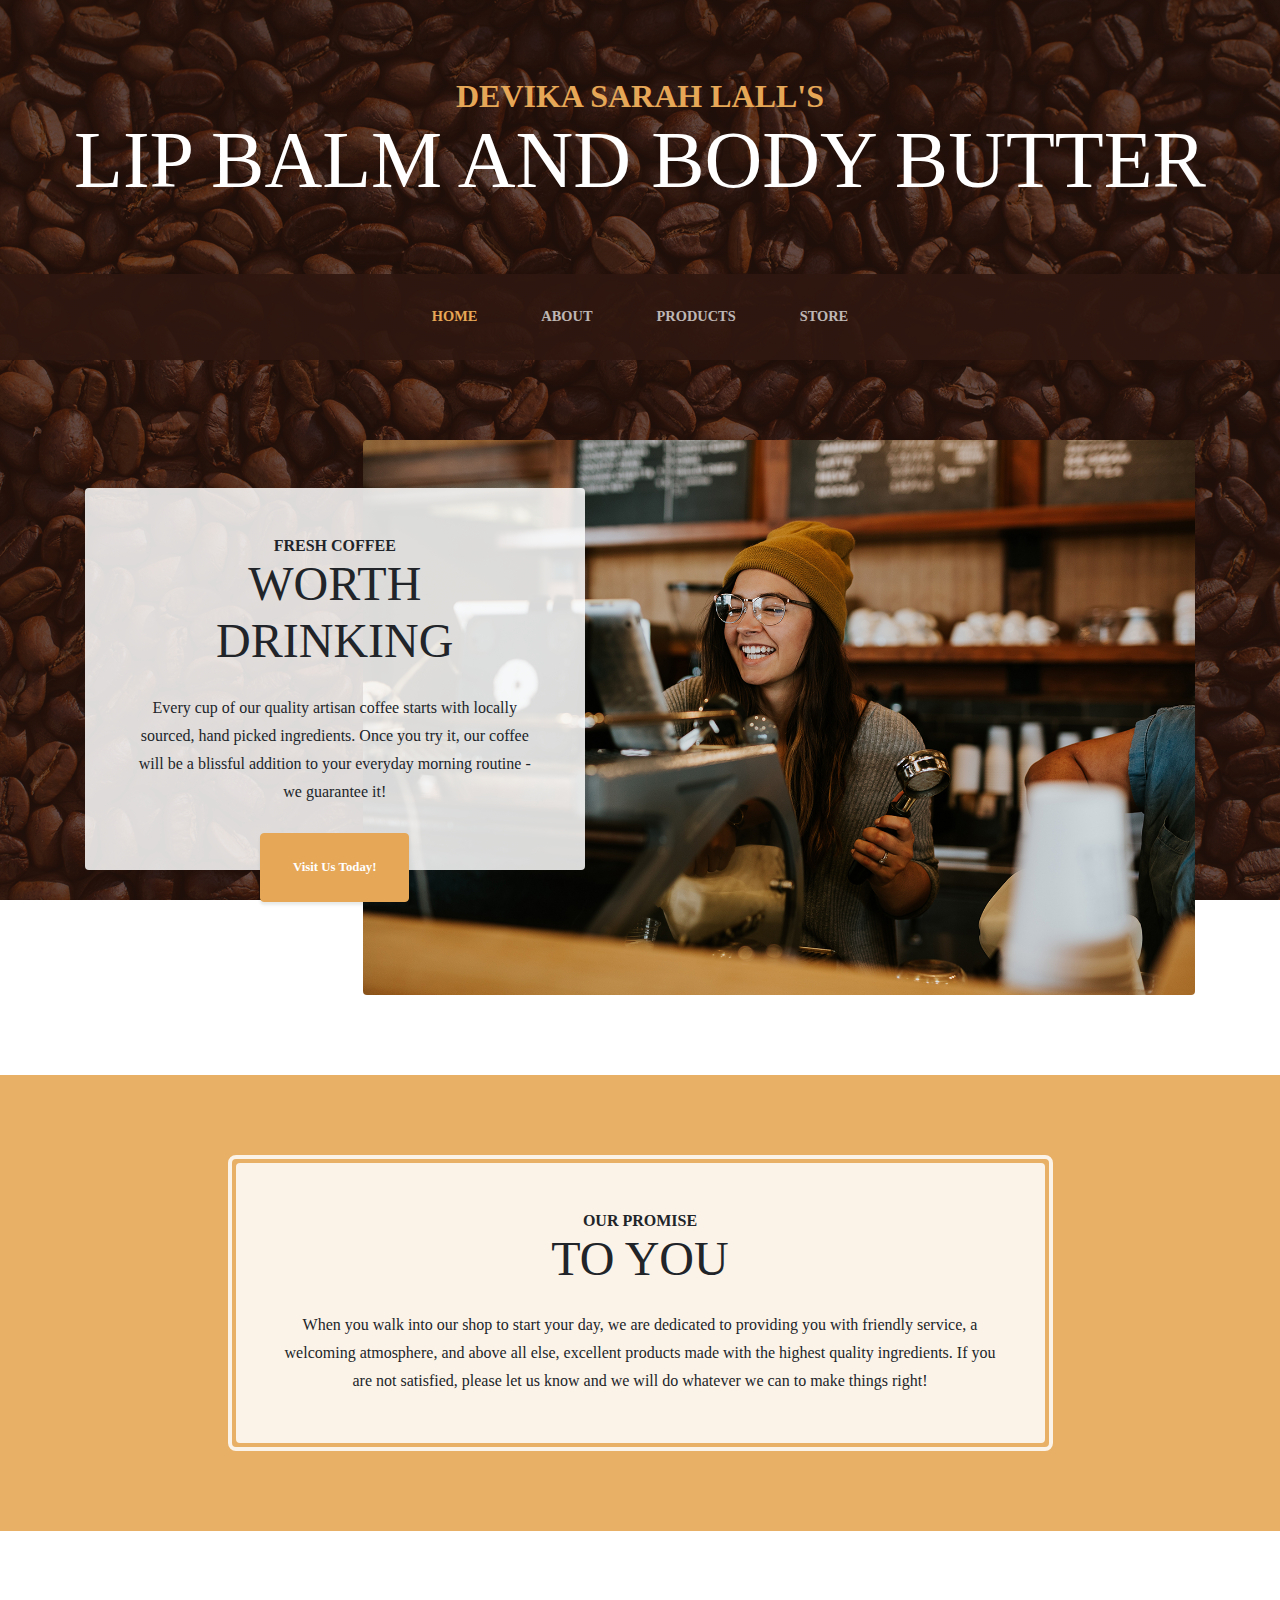
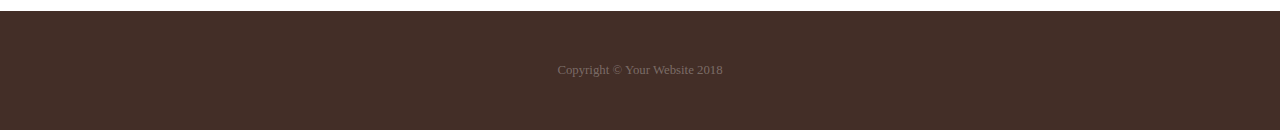
==== index.html @ 41c99a98 "Start templating" ====
<!DOCTYPE html>
<html>
  <head>
    <meta charset="UTF-8">
    <meta name="viewport" content="width=device-width, initial-scale=1">    
    <!-- Bootstrap CSS -->
    <link 
      rel="stylesheet" 
      href="https://maxcdn.bootstrapcdn.com/bootstrap/4.0.0/css/bootstrap.min.css" 
      integrity="sha384-Gn5384xqQ1aoWXA+058RXPxPg6fy4IWvTNh0E263XmFcJlSAwiGgFAW/dAiS6JXm" 
      crossorigin="anonymous">

      <!-- My CSS -->
      <link 
      rel="stylesheet" 
      href="assets/styles/style.css">
  
    <title>Devika's Lip Balm</title>

  </head>

  <body>
    <h1 class="site-heading text-center text-white d-none d-lg-block">
      <span class="site-heading-upper text-primary mb-3">Devika Sarah Lall's</span>
      <span class="site-heading-lower">Lip Balm and Body Butter</span>
    </h1>

    <!-- Navigation -->
    <nav class="navbar navbar-expand-lg navbar-dark py-lg-4" id="mainNav">
      <div class="container">
        <a class="navbar-brand text-uppercase text-expanded font-weight-bold d-lg-none" href="#">Start Bootstrap</a>
        <button class="navbar-toggler" type="button" data-toggle="collapse" data-target="#navbarResponsive" aria-controls="navbarResponsive" aria-expanded="false" aria-label="Toggle navigation">
          <span class="navbar-toggler-icon"></span>
        </button>
        <div class="collapse navbar-collapse" id="navbarResponsive">
          <ul class="navbar-nav mx-auto">
            <li class="nav-item active px-lg-4">
              <a class="nav-link text-uppercase text-expanded" href="index.html">Home
                <span class="sr-only">(current)</span>
              </a>
            </li>
            <li class="nav-item px-lg-4">
              <a class="nav-link text-uppercase text-expanded" href="about.html">About</a>
            </li>
            <li class="nav-item px-lg-4">
              <a class="nav-link text-uppercase text-expanded" href="products.html">Products</a>
            </li>
            <li class="nav-item px-lg-4">
              <a class="nav-link text-uppercase text-expanded" href="store.html">Store</a>
            </li>
          </ul>
        </div>
      </div>
    </nav>

    <section class="page-section clearfix">
      <div class="container">
        <div class="intro">
          <img class="intro-img img-fluid mb-3 mb-lg-0 rounded" src="assets/img/intro.jpg" alt="">
          <div class="intro-text left-0 text-center bg-faded p-5 rounded">
            <h2 class="section-heading mb-4">
              <span class="section-heading-upper">Fresh Coffee</span>
              <span class="section-heading-lower">Worth Drinking</span>
            </h2>
            <p class="mb-3">Every cup of our quality artisan coffee starts with locally sourced, hand picked ingredients. Once you try it, our coffee will be a blissful addition to your everyday morning routine - we guarantee it!
            </p>
            <div class="intro-button mx-auto">
              <a class="btn btn-primary btn-xl" href="#">Visit Us Today!</a>
            </div>
          </div>
        </div>
      </div>
    </section>

    <section class="page-section cta">
      <div class="container">
        <div class="row">
          <div class="col-xl-9 mx-auto">
            <div class="cta-inner text-center rounded">
              <h2 class="section-heading mb-4">
                <span class="section-heading-upper">Our Promise</span>
                <span class="section-heading-lower">To You</span>
              </h2>
              <p class="mb-0">When you walk into our shop to start your day, we are dedicated to providing you with friendly service, a welcoming atmosphere, and above all else, excellent products made with the highest quality ingredients. If you are not satisfied, please let us know and we will do whatever we can to make things right!</p>
            </div>
          </div>
        </div>
      </div>
    </section>

    <footer class="footer text-faded text-center py-5">
      <div class="container">
        <p class="m-0 small">Copyright &copy; Your Website 2018</p>
      </div>
    </footer>

  </body>
  <!-- jQuery -->
  <script 
    src="https://code.jquery.com/jquery-3.2.1.slim.min.js" 
    integrity="sha384-KJ3o2DKtIkvYIK3UENzmM7KCkRr/rE9/Qpg6aAZGJwFDMVNA/GpGFF93hXpG5KkN" 
    crossorigin="anonymous">
  </script>

  <!-- Popper.js -->
  <script 
    src="https://cdnjs.cloudflare.com/ajax/libs/popper.js/1.12.9/umd/popper.min.js" 
    integrity="sha384-ApNbgh9B+Y1QKtv3Rn7W3mgPxhU9K/ScQsAP7hUibX39j7fakFPskvXusvfa0b4Q" 
    crossorigin="anonymous">
  </script>

  <!-- Bootstrap JS -->
  <script 
    src="https://maxcdn.bootstrapcdn.com/bootstrap/4.0.0/js/bootstrap.min.js" 
    integrity="sha384-JZR6Spejh4U02d8jOt6vLEHfe/JQGiRRSQQxSfFWpi1MquVdAyjUar5+76PVCmYl" 
    crossorigin="anonymous">
  </script>

  <!-- My JS -->
  <script
    src="assets/scripts/script.js">
  </script>

</html>
---- assets/styles/style.css ----
body {
  font-family: 'Lora';
  background: linear-gradient(rgba(47, 23, 15, 0.65), rgba(47, 23, 15, 0.65)), url("../img/bg.jpg");
  background-attachment: fixed;
  background-position: center;
  background-size: cover;
}

h1,
h2,
h3,
h4,
h5,
h6 {
  font-family: 'Raleway';
}

p {
  line-height: 1.75;
}

.text-faded {
  color: rgba(255, 255, 255, 0.3);
}

.site-heading {
  margin-top: 5rem;
  margin-bottom: 5rem;
  text-transform: uppercase;
  line-height: 1;
  font-family: 'Raleway';
}

.site-heading .site-heading-upper {
  display: block;
  font-size: 2rem;
  font-weight: 800;
}

.site-heading .site-heading-lower {
  font-size: 5rem;
  font-weight: 100;
  line-height: 4rem;
}

.page-section {
  margin-top: 5rem;
  margin-bottom: 5rem;
}

.section-heading {
  text-transform: uppercase;
}

.section-heading .section-heading-upper {
  display: block;
  font-size: 1rem;
  font-weight: 800;
}

.section-heading .section-heading-lower {
  display: block;
  font-size: 3rem;
  font-weight: 100;
}

.bg-faded {
  background-color: rgba(255, 255, 255, 0.85);
}

#mainNav {
  background-color: rgba(47, 23, 15, 0.9);
  font-family: 'Raleway';
}

#mainNav .navbar-brand {
  color: #e6a756;
}

#mainNav .navbar-nav .nav-item .nav-link {
  color: rgba(255, 255, 255, 0.7);
  font-weight: 800;
}

#mainNav .navbar-nav .nav-item.active .nav-link {
  color: #e6a756;
}

@media (min-width: 992px) {
  #mainNav .navbar-nav .nav-item .nav-link {
    font-size: 0.9rem;
  }
  #mainNav .navbar-nav .nav-item .nav-link:hover {
    color: rgba(255, 255, 255, 0.4);
  }
  #mainNav .navbar-nav .nav-item.active .nav-link:hover {
    color: #e6a756;
  }
}

.btn-xl {
  font-weight: 700;
  font-size: 0.8rem;
  padding-top: 1.5rem;
  padding-bottom: 1.5rem;
  padding-left: 2rem;
  padding-right: 2rem;
}

.intro {
  position: relative;
}

@media (min-width: 992px) {
  .intro .intro-img {
    width: 75%;
    float: right;
  }
  .intro .intro-text {
    left: 0;
    width: 60%;
    margin-top: 3rem;
    position: absolute;
  }
  .intro .intro-text .intro-button {
    width: 100%;
    left: 0;
    position: absolute;
    bottom: -2rem;
  }
}

@media (min-width: 1200px) {
  .intro .intro-text {
    width: 45%;
  }
}

.cta {
  padding-top: 5rem;
  padding-bottom: 5rem;
  background-color: rgba(230, 167, 86, 0.9);
}

.cta .cta-inner {
  position: relative;
  padding: 3rem;
  margin: 0.5rem;
  background-color: rgba(255, 255, 255, 0.85);
}

.cta .cta-inner:before {
  border-radius: 0.5rem;
  content: '';
  position: absolute;
  top: -0.5rem;
  bottom: -0.5rem;
  left: -0.5rem;
  right: -0.5rem;
  border: 0.25rem solid rgba(255, 255, 255, 0.85);
}

@media (min-width: 992px) {
  .about-heading .about-heading-img {
    position: relative;
    z-index: 0;
  }
  .about-heading .about-heading-content {
    margin-top: -5rem;
    position: relative;
    z-index: 1;
  }
}

@media (min-width: 992px) {
  .product-item .product-item-title {
    position: relative;
    z-index: 1;
    margin-bottom: -3rem;
  }
  .product-item .product-item-img {
    position: relative;
    z-index: 0;
    max-width: 60vw;
  }
  .product-item .product-item-description {
    position: relative;
    z-index: 1;
    margin-top: -3rem;
    max-width: 50vw;
  }
}

.list-hours {
  font-size: 0.9rem;
}

.list-hours .list-hours-item {
  border-bottom: 1px solid rgba(230, 167, 86, 0.5);
  padding-bottom: .25rem;
  margin-bottom: 1rem;
  font-style: italic;
}

.list-hours .list-hours-item.today {
  font-weight: bold;
  color: #e6a756;
}

@media (min-width: 992px) {
  .list-hours {
    width: 50%;
    font-size: 1.1rem;
  }
}

.address strong {
  font-size: 1.2rem;
}

.footer {
  background-color: rgba(47, 23, 15, 0.9);
}

.text-primary {
  color: #e6a756 !important;
}

.bg-primary {
  background-color: #e6a756 !important;
}

.btn {
  box-shadow: 0px 3px 3px 0px rgba(33, 37, 41, 0.1);
}

.btn-primary {
  background-color: #e6a756;
    border-color: #e6a756;
}

.btn-primary:hover, .btn-primary:focus, .btn-primary:active {
  background-color: #df902a;
  border-color: #df902a;
}

.font-weight-light {
  font-weight: 100 !important;
}
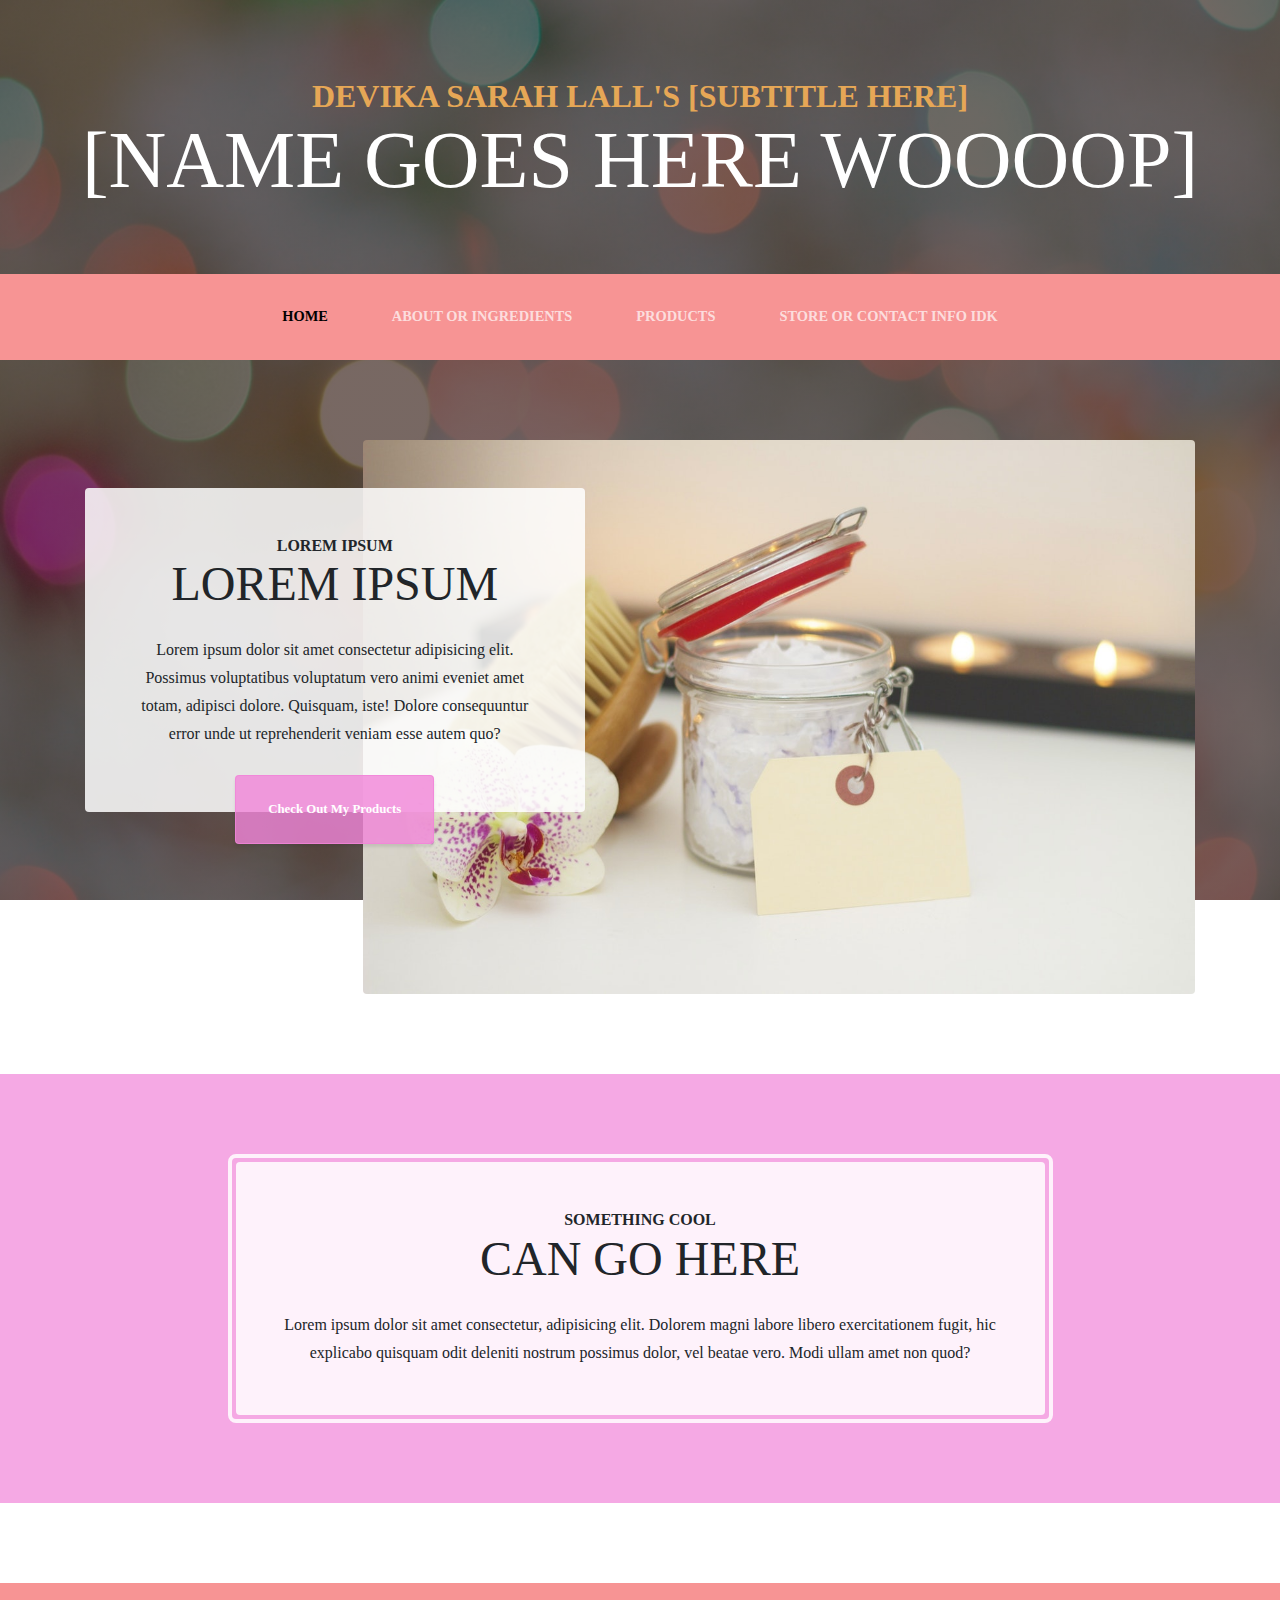
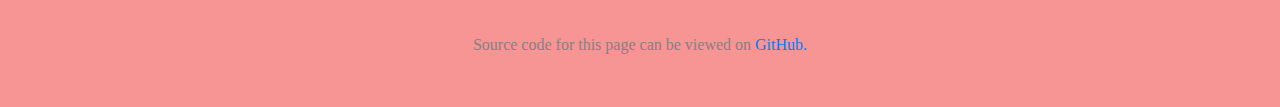
==== commit c9dce608: "Edit photos and add lorem" ====
--- a/index.html
+++ b/index.html
@@ -21,14 +21,14 @@
 
   <body>
     <h1 class="site-heading text-center text-white d-none d-lg-block">
-      <span class="site-heading-upper text-primary mb-3">Devika Sarah Lall's</span>
-      <span class="site-heading-lower">Lip Balm and Body Butter</span>
+      <span class="site-heading-upper text-primary mb-3">Devika Sarah Lall's [subtitle here]</span>
+      <span class="site-heading-lower">[NAME GOES HERE WOOOOP]</span>
     </h1>
 
     <!-- Navigation -->
     <nav class="navbar navbar-expand-lg navbar-dark py-lg-4" id="mainNav">
       <div class="container">
-        <a class="navbar-brand text-uppercase text-expanded font-weight-bold d-lg-none" href="#">Start Bootstrap</a>
+        <a class="navbar-brand text-uppercase text-expanded font-weight-bold d-lg-none" href="#">[name]</a>
         <button class="navbar-toggler" type="button" data-toggle="collapse" data-target="#navbarResponsive" aria-controls="navbarResponsive" aria-expanded="false" aria-label="Toggle navigation">
           <span class="navbar-toggler-icon"></span>
         </button>
@@ -40,13 +40,13 @@
               </a>
             </li>
             <li class="nav-item px-lg-4">
-              <a class="nav-link text-uppercase text-expanded" href="about.html">About</a>
+              <a class="nav-link text-uppercase text-expanded" href="about.html">about or ingredients</a>
             </li>
             <li class="nav-item px-lg-4">
-              <a class="nav-link text-uppercase text-expanded" href="products.html">Products</a>
+              <a class="nav-link text-uppercase text-expanded" href="products.html">products</a>
             </li>
             <li class="nav-item px-lg-4">
-              <a class="nav-link text-uppercase text-expanded" href="store.html">Store</a>
+              <a class="nav-link text-uppercase text-expanded" href="#">store or contact info idk</a>
             </li>
           </ul>
         </div>
@@ -56,16 +56,16 @@
     <section class="page-section clearfix">
       <div class="container">
         <div class="intro">
-          <img class="intro-img img-fluid mb-3 mb-lg-0 rounded" src="assets/img/intro.jpg" alt="">
+          <img class="intro-img img-fluid mb-3 mb-lg-0 rounded" src="assets/img/bath.jpeg" alt="">
           <div class="intro-text left-0 text-center bg-faded p-5 rounded">
             <h2 class="section-heading mb-4">
-              <span class="section-heading-upper">Fresh Coffee</span>
-              <span class="section-heading-lower">Worth Drinking</span>
+              <span class="section-heading-upper">Lorem Ipsum</span>
+              <span class="section-heading-lower">Lorem Ipsum</span>
             </h2>
-            <p class="mb-3">Every cup of our quality artisan coffee starts with locally sourced, hand picked ingredients. Once you try it, our coffee will be a blissful addition to your everyday morning routine - we guarantee it!
+            <p class="mb-3">Lorem ipsum dolor sit amet consectetur adipisicing elit. Possimus voluptatibus voluptatum vero animi eveniet amet totam, adipisci dolore. Quisquam, iste! Dolore consequuntur error unde ut reprehenderit veniam esse autem quo?
             </p>
             <div class="intro-button mx-auto">
-              <a class="btn btn-primary btn-xl" href="#">Visit Us Today!</a>
+              <a class="btn btn-primary btn-xl" href="products.html">Check Out My Products</a>
             </div>
           </div>
         </div>
@@ -78,10 +78,10 @@
           <div class="col-xl-9 mx-auto">
             <div class="cta-inner text-center rounded">
               <h2 class="section-heading mb-4">
-                <span class="section-heading-upper">Our Promise</span>
-                <span class="section-heading-lower">To You</span>
+                <span class="section-heading-upper">something cool</span>
+                <span class="section-heading-lower">can go here</span>
               </h2>
-              <p class="mb-0">When you walk into our shop to start your day, we are dedicated to providing you with friendly service, a welcoming atmosphere, and above all else, excellent products made with the highest quality ingredients. If you are not satisfied, please let us know and we will do whatever we can to make things right!</p>
+              <p class="mb-0">Lorem ipsum dolor sit amet consectetur, adipisicing elit. Dolorem magni labore libero exercitationem fugit, hic explicabo quisquam odit deleniti nostrum possimus dolor, vel beatae vero. Modi ullam amet non quod?</p>
             </div>
           </div>
         </div>
@@ -90,7 +90,7 @@
 
     <footer class="footer text-faded text-center py-5">
       <div class="container">
-        <p class="m-0 small">Copyright &copy; Your Website 2018</p>
+        <p class="m-0">Source code for this page can be viewed on <a href="https://github.com/AlexPersaud17">GitHub.</a></p>
       </div>
     </footer>
 
--- a/assets/styles/style.css
+++ b/assets/styles/style.css
@@ -1,6 +1,6 @@
 body {
   font-family: 'Lora';
-  background: linear-gradient(rgba(47, 23, 15, 0.65), rgba(47, 23, 15, 0.65)), url("../img/bg.jpg");
+  background: linear-gradient(rgba(47, 23, 15, 0.65), rgba(47, 23, 15, 0.65)), url("../img/bg.jpeg");
   background-attachment: fixed;
   background-position: center;
   background-size: cover;
@@ -69,12 +69,12 @@
 }
 
 #mainNav {
-  background-color: rgba(47, 23, 15, 0.9);
+  background-color: rgb(247, 148, 148);
   font-family: 'Raleway';
 }
 
 #mainNav .navbar-brand {
-  color: #e6a756;
+  color: #838383;
 }
 
 #mainNav .navbar-nav .nav-item .nav-link {
@@ -83,7 +83,7 @@
 }
 
 #mainNav .navbar-nav .nav-item.active .nav-link {
-  color: #e6a756;
+  color: #000000;
 }
 
 @media (min-width: 992px) {
@@ -139,7 +139,7 @@
 .cta {
   padding-top: 5rem;
   padding-bottom: 5rem;
-  background-color: rgba(230, 167, 86, 0.9);
+  background-color: rgba(241, 133, 216, 0.7);
 }
 
 .cta .cta-inner {
@@ -219,9 +219,11 @@
 }
 
 .footer {
-  background-color: rgba(47, 23, 15, 0.9);
-}
-
+  background-color: rgb(247, 148, 148);
+}
+.footer p{
+  color: #838383
+}
 .text-primary {
   color: #e6a756 !important;
 }
@@ -235,13 +237,13 @@
 }
 
 .btn-primary {
-  background-color: #e6a756;
-    border-color: #e6a756;
+  background-color: rgba(241, 133, 216, 0.8);
+  border-color: rgba(241, 133, 216, 0.8);
 }
 
 .btn-primary:hover, .btn-primary:focus, .btn-primary:active {
-  background-color: #df902a;
-  border-color: #df902a;
+  background-color: rgba(241, 133, 216, 0.99);
+  border-color: rgba(241, 133, 216, 0.99);
 }
 
 .font-weight-light {
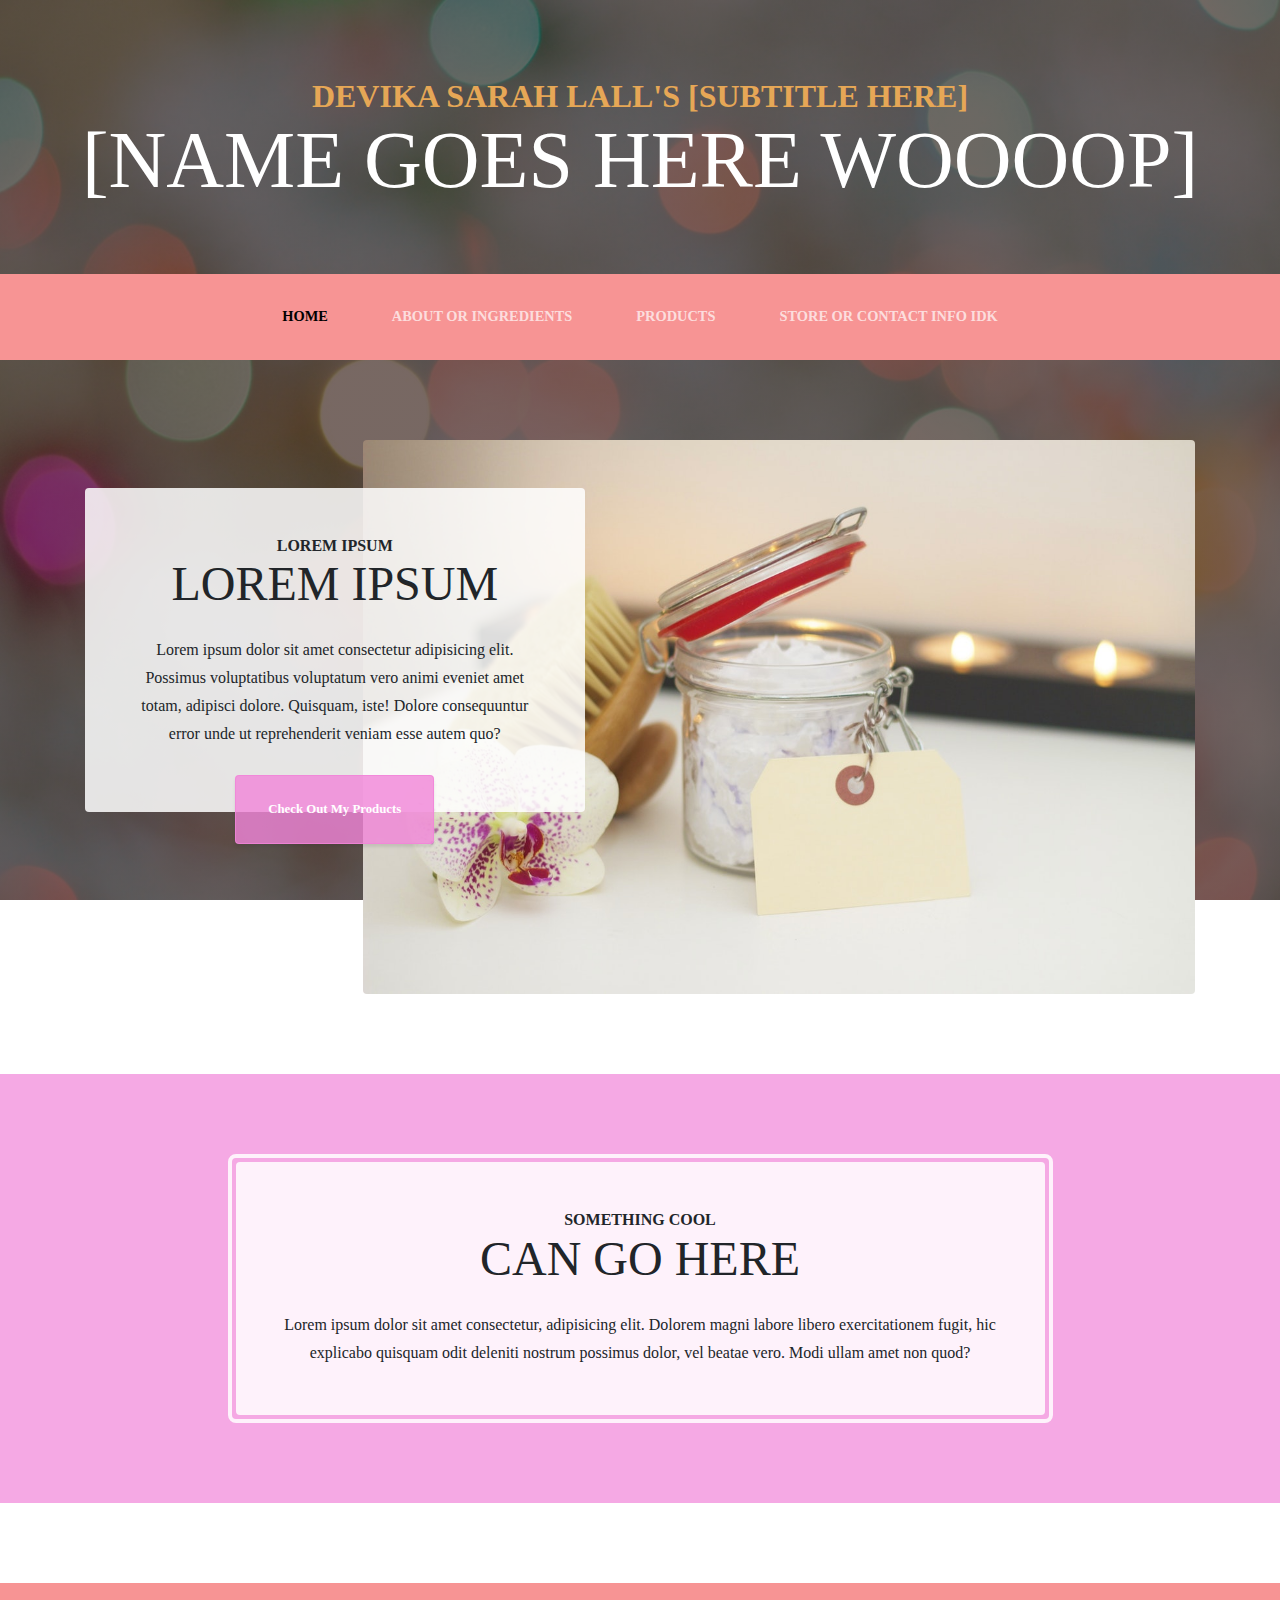
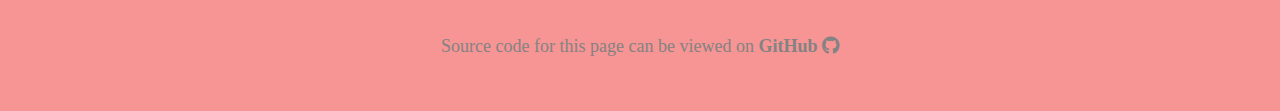
==== commit e6d8e0c3: "Edit css and add gh link" ====
--- a/index.html
+++ b/index.html
@@ -5,16 +5,21 @@
     <meta name="viewport" content="width=device-width, initial-scale=1">    
     <!-- Bootstrap CSS -->
     <link 
-      rel="stylesheet" 
-      href="https://maxcdn.bootstrapcdn.com/bootstrap/4.0.0/css/bootstrap.min.css" 
-      integrity="sha384-Gn5384xqQ1aoWXA+058RXPxPg6fy4IWvTNh0E263XmFcJlSAwiGgFAW/dAiS6JXm" 
-      crossorigin="anonymous">
+    rel="stylesheet" 
+    href="https://maxcdn.bootstrapcdn.com/bootstrap/4.0.0/css/bootstrap.min.css" 
+    integrity="sha384-Gn5384xqQ1aoWXA+058RXPxPg6fy4IWvTNh0E263XmFcJlSAwiGgFAW/dAiS6JXm" 
+    crossorigin="anonymous">
 
-      <!-- My CSS -->
-      <link 
-      rel="stylesheet" 
-      href="assets/styles/style.css">
-  
+    <!-- My CSS -->
+    <link 
+    rel="stylesheet" 
+    href="assets/styles/style.css">
+
+    <!-- Font Awesome -->
+    <link 
+    href="https://use.fontawesome.com/releases/v5.0.4/css/all.css" 
+    rel="stylesheet">
+      
     <title>Devika's Lip Balm</title>
 
   </head>
@@ -56,7 +61,7 @@
     <section class="page-section clearfix">
       <div class="container">
         <div class="intro">
-          <img class="intro-img img-fluid mb-3 mb-lg-0 rounded" src="assets/img/bath.jpeg" alt="">
+          <img class="intro-img img-fluid mb-3 mb-lg-0 rounded" src="assets/img/bathside.jpeg" alt="">
           <div class="intro-text left-0 text-center bg-faded p-5 rounded">
             <h2 class="section-heading mb-4">
               <span class="section-heading-upper">Lorem Ipsum</span>
@@ -90,35 +95,34 @@
 
     <footer class="footer text-faded text-center py-5">
       <div class="container">
-        <p class="m-0">Source code for this page can be viewed on <a href="https://github.com/AlexPersaud17">GitHub.</a></p>
+        <p class="m-0">Source code for this page can be viewed on <strong><a href="https://github.com/AlexPersaud17">GitHub <i class="fab fa-github"></i></a></strong></p>
       </div>
     </footer>
 
   </body>
+
   <!-- jQuery -->
   <script 
-    src="https://code.jquery.com/jquery-3.2.1.slim.min.js" 
-    integrity="sha384-KJ3o2DKtIkvYIK3UENzmM7KCkRr/rE9/Qpg6aAZGJwFDMVNA/GpGFF93hXpG5KkN" 
-    crossorigin="anonymous">
+  src="https://code.jquery.com/jquery-3.2.1.slim.min.js" 
+  integrity="sha384-KJ3o2DKtIkvYIK3UENzmM7KCkRr/rE9/Qpg6aAZGJwFDMVNA/GpGFF93hXpG5KkN" 
+  crossorigin="anonymous">
   </script>
 
   <!-- Popper.js -->
   <script 
-    src="https://cdnjs.cloudflare.com/ajax/libs/popper.js/1.12.9/umd/popper.min.js" 
-    integrity="sha384-ApNbgh9B+Y1QKtv3Rn7W3mgPxhU9K/ScQsAP7hUibX39j7fakFPskvXusvfa0b4Q" 
-    crossorigin="anonymous">
+  src="https://cdnjs.cloudflare.com/ajax/libs/popper.js/1.12.9/umd/popper.min.js" 
+  integrity="sha384-ApNbgh9B+Y1QKtv3Rn7W3mgPxhU9K/ScQsAP7hUibX39j7fakFPskvXusvfa0b4Q" 
+  crossorigin="anonymous">
   </script>
 
   <!-- Bootstrap JS -->
   <script 
-    src="https://maxcdn.bootstrapcdn.com/bootstrap/4.0.0/js/bootstrap.min.js" 
-    integrity="sha384-JZR6Spejh4U02d8jOt6vLEHfe/JQGiRRSQQxSfFWpi1MquVdAyjUar5+76PVCmYl" 
-    crossorigin="anonymous">
+  src="https://maxcdn.bootstrapcdn.com/bootstrap/4.0.0/js/bootstrap.min.js" 
+  integrity="sha384-JZR6Spejh4U02d8jOt6vLEHfe/JQGiRRSQQxSfFWpi1MquVdAyjUar5+76PVCmYl" 
+  crossorigin="anonymous">
   </script>
 
   <!-- My JS -->
-  <script
-    src="assets/scripts/script.js">
-  </script>
+  <script src="assets/scripts/script.js"></script>
 
 </html>--- a/assets/styles/style.css
+++ b/assets/styles/style.css
@@ -94,7 +94,7 @@
     color: rgba(255, 255, 255, 0.4);
   }
   #mainNav .navbar-nav .nav-item.active .nav-link:hover {
-    color: #e6a756;
+    color: #838383;
   }
 }
 
@@ -222,8 +222,16 @@
   background-color: rgb(247, 148, 148);
 }
 .footer p{
-  color: #838383
-}
+  color: #838383;
+  font-size: 18px;
+}
+.footer p a{
+  color: #838383;
+}
+.footer p a:hover{
+  color: #000000;
+}
+
 .text-primary {
   color: #e6a756 !important;
 }
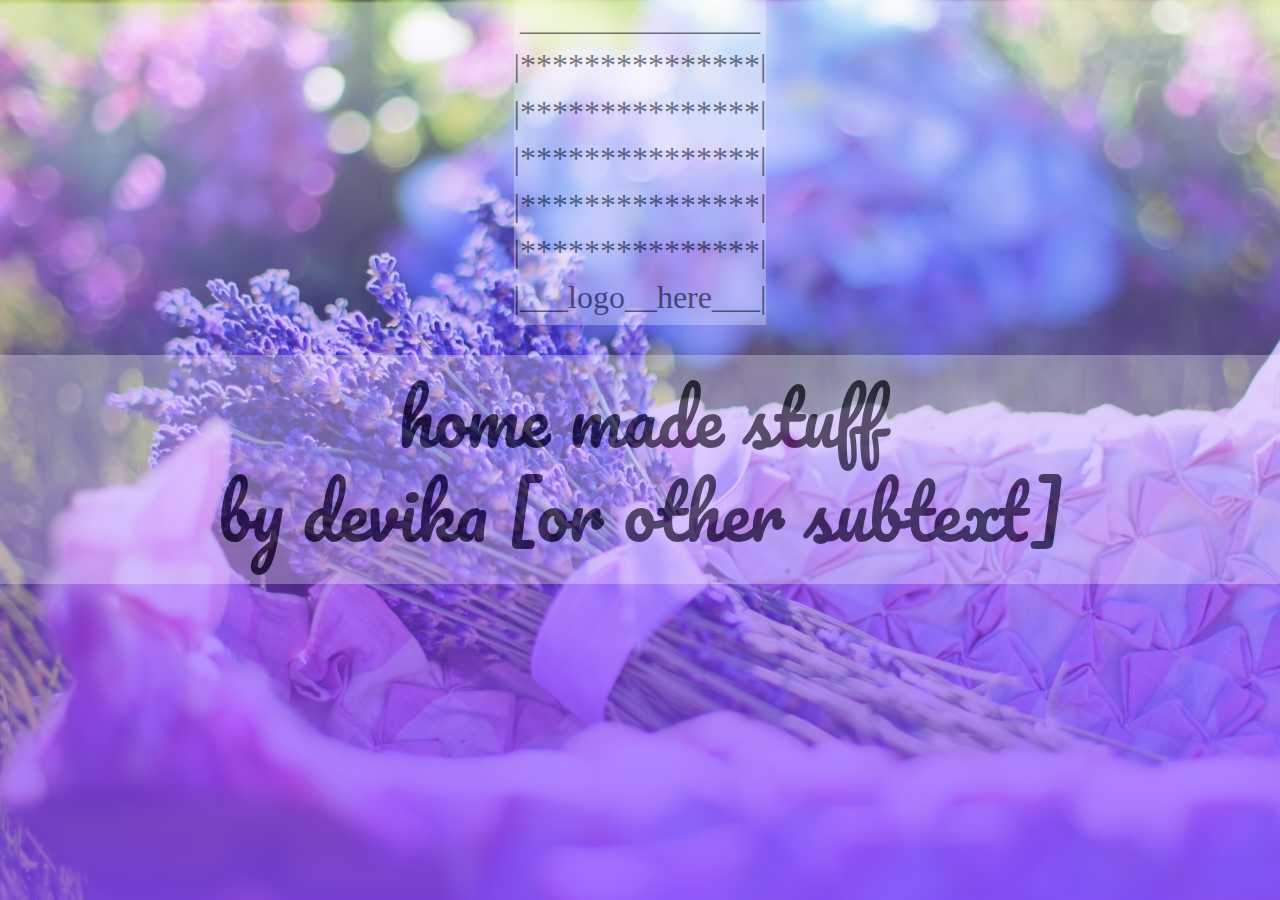
==== commit c34983ca: "Add javascript to fade in and out welcome text" ====
--- a/index.html
+++ b/index.html
@@ -1,8 +1,9 @@
-<!DOCTYPE html>
+<!DOCTYPe html>
 <html>
   <head>
     <meta charset="UTF-8">
-    <meta name="viewport" content="width=device-width, initial-scale=1">    
+    <meta name="viewport" content="width=device-width, initial-scale=1">
+
     <!-- Bootstrap CSS -->
     <link 
     rel="stylesheet" 
@@ -19,93 +20,46 @@
     <link 
     href="https://use.fontawesome.com/releases/v5.0.4/css/all.css" 
     rel="stylesheet">
+
+    <!-- Favicon -->
+    <link 
+    rel="shortcut icon" 
+    type="image/png" 
+    href="assets/img/favicon.ico">
+
+
+    <link href="https://fonts.googleapis.com/css?family=Pacifico" rel="stylesheet">
       
     <title>Devika's Lip Balm</title>
-
   </head>
 
   <body>
-    <h1 class="site-heading text-center text-white d-none d-lg-block">
-      <span class="site-heading-upper text-primary mb-3">Devika Sarah Lall's [subtitle here]</span>
-      <span class="site-heading-lower">[NAME GOES HERE WOOOOP]</span>
-    </h1>
+    <div id="welcome-intro">
+      <div class="welcome-intro-heading">
 
-    <!-- Navigation -->
-    <nav class="navbar navbar-expand-lg navbar-dark py-lg-4" id="mainNav">
-      <div class="container">
-        <a class="navbar-brand text-uppercase text-expanded font-weight-bold d-lg-none" href="#">[name]</a>
-        <button class="navbar-toggler" type="button" data-toggle="collapse" data-target="#navbarResponsive" aria-controls="navbarResponsive" aria-expanded="false" aria-label="Toggle navigation">
-          <span class="navbar-toggler-icon"></span>
-        </button>
-        <div class="collapse navbar-collapse" id="navbarResponsive">
-          <ul class="navbar-nav mx-auto">
-            <li class="nav-item active px-lg-4">
-              <a class="nav-link text-uppercase text-expanded" href="index.html">Home
-                <span class="sr-only">(current)</span>
-              </a>
-            </li>
-            <li class="nav-item px-lg-4">
-              <a class="nav-link text-uppercase text-expanded" href="about.html">about or ingredients</a>
-            </li>
-            <li class="nav-item px-lg-4">
-              <a class="nav-link text-uppercase text-expanded" href="products.html">products</a>
-            </li>
-            <li class="nav-item px-lg-4">
-              <a class="nav-link text-uppercase text-expanded" href="#">store or contact info idk</a>
-            </li>
-          </ul>
+        <div class="welcome-logo-container">
+          <h2> _______________ </h2>  
+          <h2>|***************|</h2>
+          <h2>|***************|</h2>
+          <h2>|***************|</h2>
+          <h2>|***************|</h2>
+          <h2>|***************|</h2>
+          <h2>|___logo__here___|</h2>
         </div>
+
+        <div class="welcome-intro-container">  
+          <h1 class="welcome-intro-text">home made stuff</h1>
+          <h1 class="welcome-intro-text">by devika [or other subtext]</h1>
+        </div>
+        
       </div>
-    </nav>
 
-    <section class="page-section clearfix">
-      <div class="container">
-        <div class="intro">
-          <img class="intro-img img-fluid mb-3 mb-lg-0 rounded" src="assets/img/bathside.jpeg" alt="">
-          <div class="intro-text left-0 text-center bg-faded p-5 rounded">
-            <h2 class="section-heading mb-4">
-              <span class="section-heading-upper">Lorem Ipsum</span>
-              <span class="section-heading-lower">Lorem Ipsum</span>
-            </h2>
-            <p class="mb-3">Lorem ipsum dolor sit amet consectetur adipisicing elit. Possimus voluptatibus voluptatum vero animi eveniet amet totam, adipisci dolore. Quisquam, iste! Dolore consequuntur error unde ut reprehenderit veniam esse autem quo?
-            </p>
-            <div class="intro-button mx-auto">
-              <a class="btn btn-primary btn-xl" href="products.html">Check Out My Products</a>
-            </div>
-          </div>
-        </div>
-      </div>
-    </section>
-
-    <section class="page-section cta">
-      <div class="container">
-        <div class="row">
-          <div class="col-xl-9 mx-auto">
-            <div class="cta-inner text-center rounded">
-              <h2 class="section-heading mb-4">
-                <span class="section-heading-upper">something cool</span>
-                <span class="section-heading-lower">can go here</span>
-              </h2>
-              <p class="mb-0">Lorem ipsum dolor sit amet consectetur, adipisicing elit. Dolorem magni labore libero exercitationem fugit, hic explicabo quisquam odit deleniti nostrum possimus dolor, vel beatae vero. Modi ullam amet non quod?</p>
-            </div>
-          </div>
-        </div>
-      </div>
-    </section>
-
-    <footer class="footer text-faded text-center py-5">
-      <div class="container">
-        <p class="m-0">Source code for this page can be viewed on <strong><a href="https://github.com/AlexPersaud17">GitHub <i class="fab fa-github"></i></a></strong></p>
-      </div>
-    </footer>
-
+    </div>
+    
   </body>
-
   <!-- jQuery -->
   <script 
-  src="https://code.jquery.com/jquery-3.2.1.slim.min.js" 
-  integrity="sha384-KJ3o2DKtIkvYIK3UENzmM7KCkRr/rE9/Qpg6aAZGJwFDMVNA/GpGFF93hXpG5KkN" 
-  crossorigin="anonymous">
+  src="https://ajax.googleapis.com/ajax/libs/jquery/3.2.1/jquery.min.js">
   </script>
 
   <!-- Popper.js -->
@@ -125,4 +79,5 @@
   <!-- My JS -->
   <script src="assets/scripts/script.js"></script>
 
-</html>+</html>
+
--- a/assets/styles/style.css
+++ b/assets/styles/style.css
@@ -257,3 +257,45 @@
 .font-weight-light {
   font-weight: 100 !important;
 }
+#welcome-intro{
+  background: linear-gradient(rgba(255, 255, 255, 0), rgba(136, 73, 255, 0.8)), url("../img/lavender.jpeg");
+  background-size: cover;
+  background-repeat: no-repeat;
+  position: fixed; 
+  top: 0; 
+  left: 0; 
+  min-width: 100%;
+  min-height: 100%;
+  text-align: center;
+}
+
+.welcome-intro-text{
+  vertical-align: middle;
+  font-family: 'Pacifico', cursive;
+  font-size: 72px;
+  color: rgb(0, 0, 0);
+}
+
+.welcome-intro-heading{
+  display: none;
+}
+
+.welcome-intro-container{
+  background-color: rgba(255, 255, 255, 0.5);
+  padding: 20px;
+}
+
+.welcome-logo-container{
+  background-color: rgba(255, 255, 255, 0.5);
+  display: inline-block;
+  margin-bottom: 30px;
+}
+
+/* .header-container */
+.section-container{
+  visibility: hidden;
+}
+
+.title-link:hover{
+  text-decoration: none;
+}